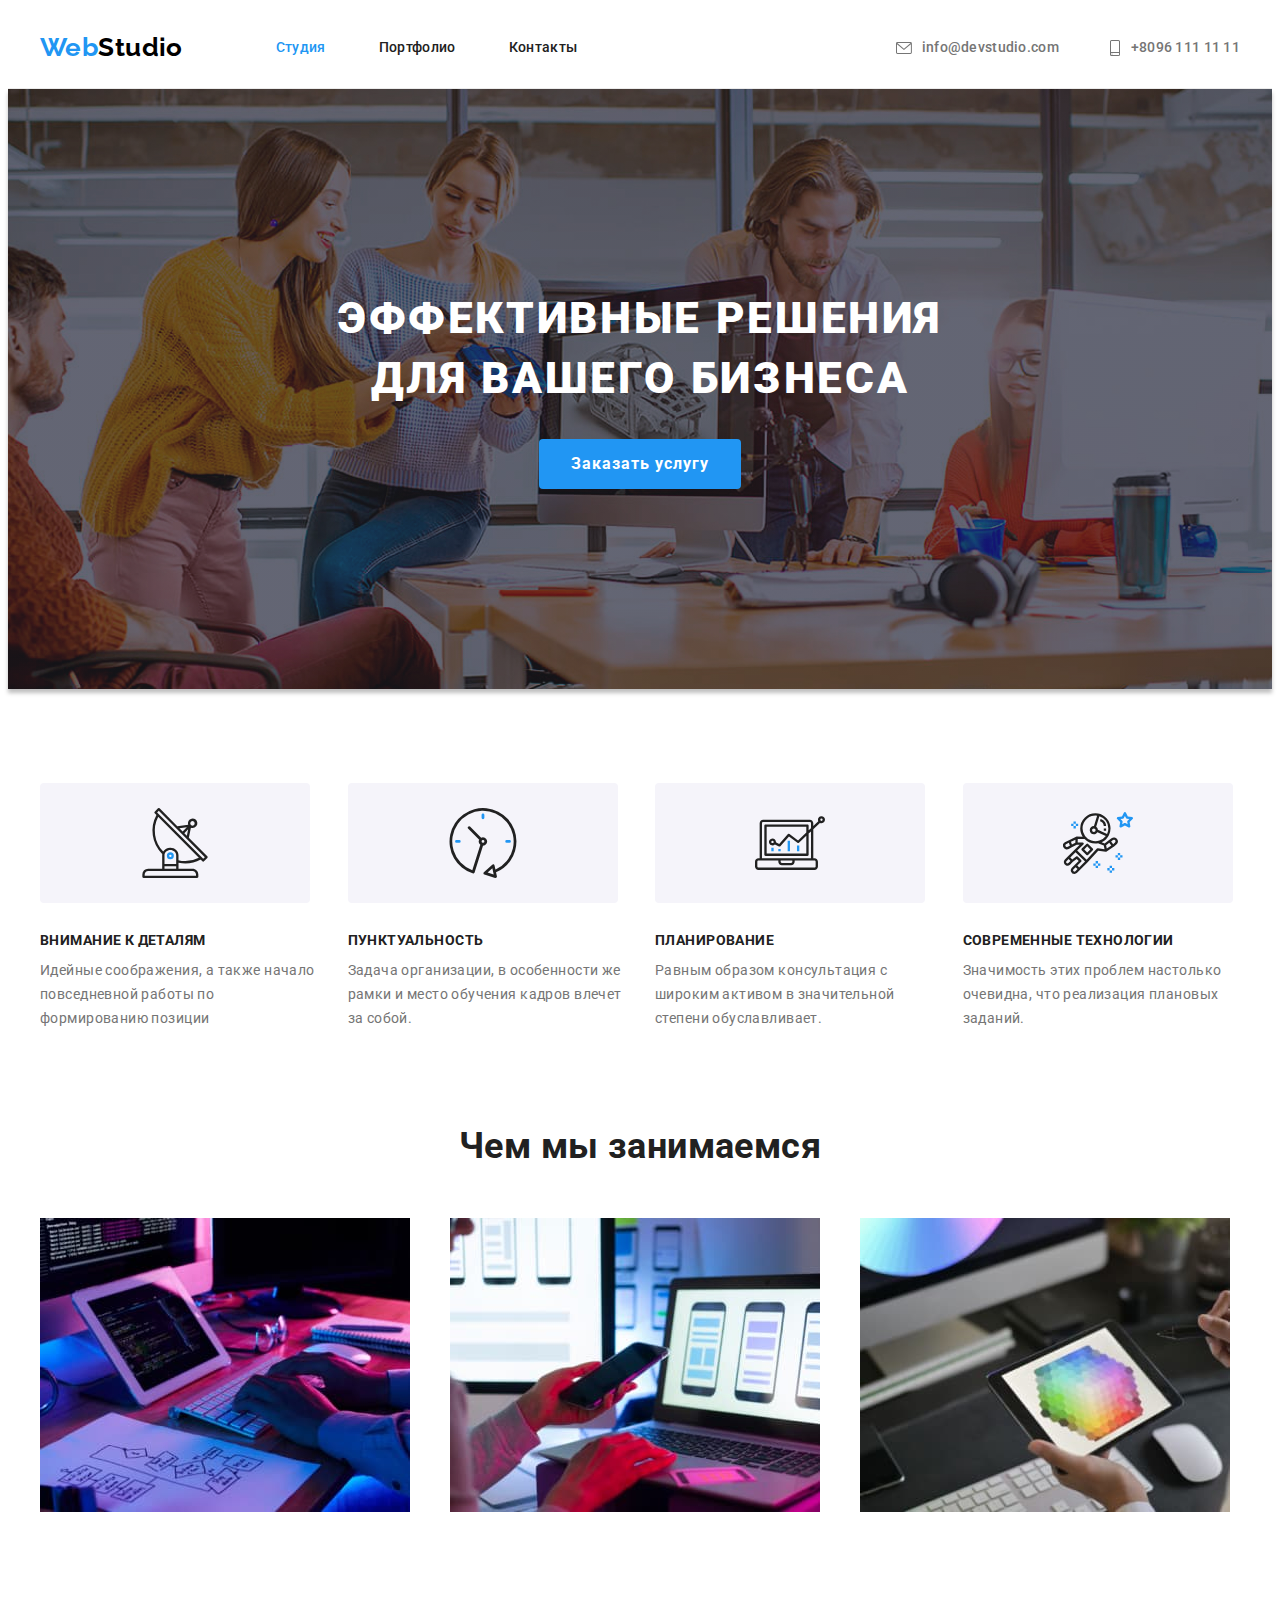
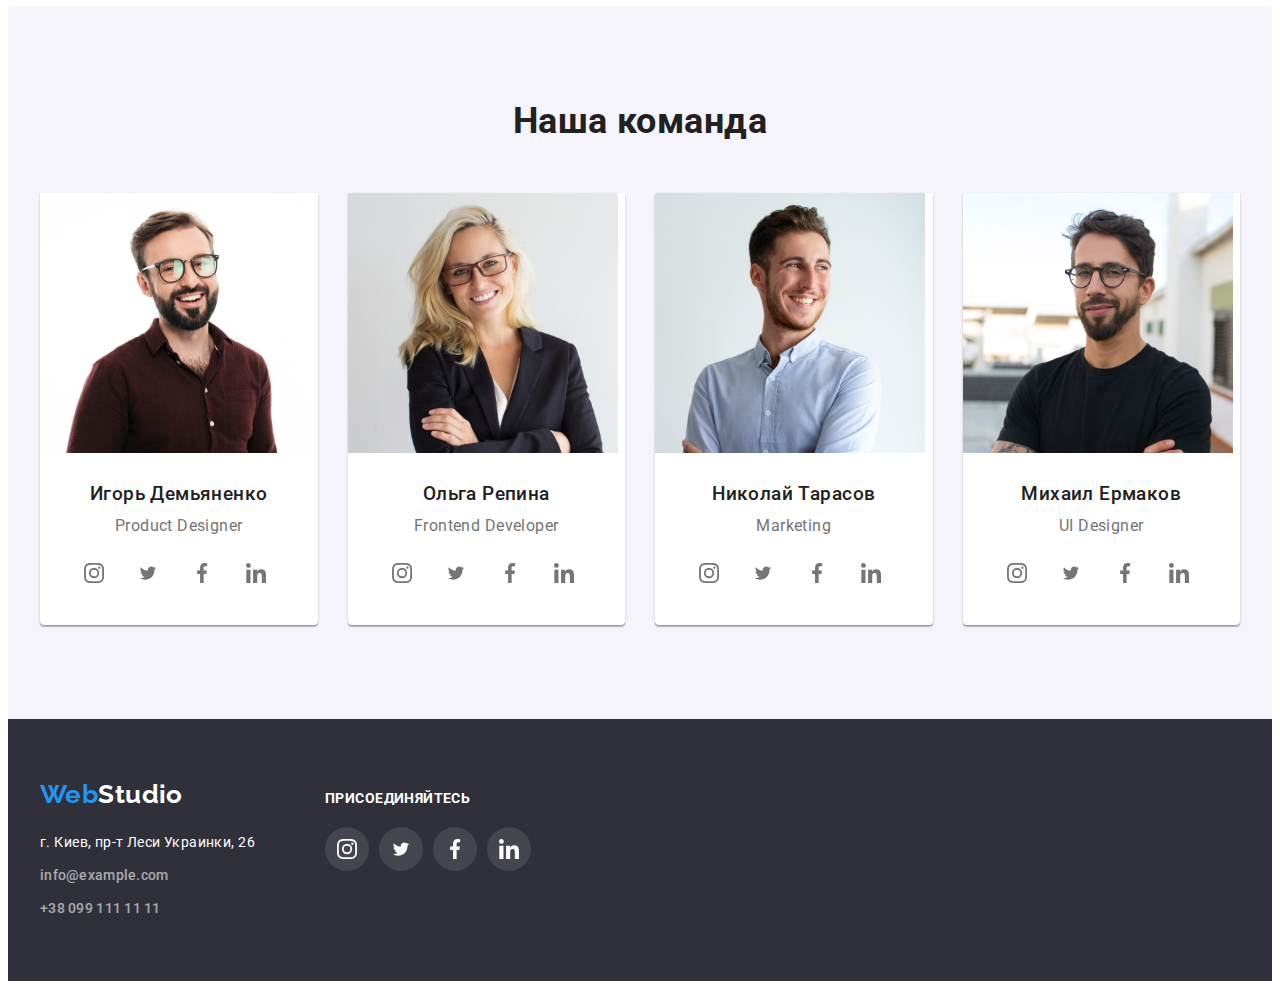
==== index.html @ 7231b672 "add decorative elements" ====
<!DOCTYPE html>
<html lang="ru">
<head>
    <meta charset="UTF-8">
    <meta name="viewport" content="width=device-width, initial-scale=1.0">
    <title>WebStudio</title>
    <link rel="preconnect" href="https://fonts.gstatic.com">
    <link href="https://fonts.googleapis.com/css2?family=Raleway:wght@700&family=Roboto:wght@400;500;700;900&display=swap"
        rel="stylesheet">
<link rel="stylesheet" href="https://cdnjs.cloudflare.com/ajax/libs/modern-normalize/1.0.0/modern-normalize.css"
    integrity="sha512-Zx6MlUMKSVJoQ+83OwhdILe8cSEsCzfqThJd7J/VA2UrK6Ctj85p+xzqfyuNXE5B1k25uUdmJ2OzItbBy9GHAQ=="
    crossorigin="anonymous" />
    <link rel="stylesheet" href="./styles/styles.css">
</head>
<body>
    <header class="header">
        <div class="main-nav container">
        <nav class="site-nav">
    
            <a href="index.html" lang="en" class="logo font-logo"><span class="web">Web</span>Studio</a>
    
            <ul class="page-list">
                <li class="list-item"> <a href="#" class="link current">Студия</a></li>
                <li class="list-item"> <a href="portfolio.html" class="link">Портфолио</a></li>
                <li class="list-item"> <a href="#" class="link">Контакты</a></li>
            </ul>
        </nav>
    
            <ul class="contact-list">
                <li class="list-item">
                    <a href="mailto:info@devstudio.com" class="link">
                        <svg class="icon-envelope" width="16" height="12">
                            <use href="./images/symbol-defs.svg#icon-envelope"></use>
                        </svg>
                        info@devstudio.com</a>
                </li>
                <li class="list-item">
                    <a href="tel:+80961111111" class="link">
                    <svg class="icon-smartphone" width="12" height="16">
                        <use href="./images/symbol-defs.svg#icon-smartphone"></use>
                    </svg>
                    +8096 111 11 11</a>
                </li>
            </ul>
            </div>
    </header>
    
    <main>
        <!--hero-->
        <section class="hero">
            <div class="container">
            <h1 class="hero-title">Эффективные решения <br> для вашего бизнеса</h1>
            <a href="#" class="hero-link">Заказать услугу</a>
        </div>
        </section>
            
        <!--features-->
        <section class="features">
            <div class="container">
            <h2 class="visually-hidden">Что мы предлогаем</h2>
            <ul class="features-list">
                <li class="features-item">
                    <div class="features-icon">
                        <svg width="70" height="70" class="icon-antenna">
                            <use href="./images/symbol-defs.svg#icon-antenna"></use>
                        </svg>
                    </div>
                    <h3 class="features-header">Внимание к деталям</h3>
                    <p class="features-text">Идейные соображения, а также начало повседневной работы по формированию позиции</p>
                </li>
                <li class="features-item">
                    <div class="features-icon">
                        <svg width="70" height="70" class="icon-clock">
                            <use href="./images/symbol-defs.svg#icon-clock"></use>
                        </svg>
                    </div>
                    <h3 class="features-header">Пунктуальность</h3>
                    <p class="features-text">Задача организации, в особенности же рамки и место обучения кадров влечет за собой.</p>
                </li>
                <li class="features-item">
                    <div class="features-icon">
                        <svg width="70" height="70" class="icon-diagram">
                            <use href="./images/symbol-defs.svg#icon-diagram"></use>
                        </svg>
                    </div>
                    <h3 class="features-header">Планирование</h3>
                    <p class="features-text">Равным образом консультация с широким активом в значительной степени обуславливает.</p>
                </li>
                <li class="features-item">
                    <div class="features-icon">
                        <svg width="70" height="70" class="icon-astronaut">
                            <use href="./images/symbol-defs.svg#icon-astronaut"></use>
                        </svg>
                    </div>
                    <h3 class="features-header">Современные технологии</h3>
                    <p class="features-text">Значимость этих проблем настолько очевидна, что реализация плановых заданий.</p>
                </li>
            </ul>
            </div>
        </section>
    
        <!--services-->
        <section class="services">
            <div class="container">
            <h2 class="services-header">Чем мы занимаемся</h2>
        
        <ul class="img-container">
           <li class="img-item">
            <img src="./images/img-1.jpg" alt="1" width="370" height="294" class="services-img">
           </li> 
            
            <li class="img-item">
            <img src="./images/img-3.jpg" alt="3" width="370" height="294" class="services-img">
            </li>

            <li class="img-item">
            <img src="./images/img-2.jpg" alt="2" width="370" height="294" class="services-img">
            </li>
        </ul>
        </div>
        </section>
    
        <!--team-->
        <section class="team">
            <div class="container">
            <h2 class="team-header">Наша команда</h2>
            <ul class="team-list">
                <li class="team-member">
                <img src="./images/team-mate-1.jpg" alt="Product Designer Igor Demjanenko" width="270" height="260" class="member-photo">
                <div class="member-info">
                <h3 class="member-name">Игорь Демьяненко</h3>
                <p class="member-position">Product Designer</p>
                
                <ul class="member-socials">
                    <li class="social-icons"> <a href="https://instagram.com/" class="icon-link">
                            <svg width="20" height="20" class="social-icon">
                                <use href="./images/symbol-defs.svg#icon-instagram"></use>
                            </svg>
                        </a></li>
                    <li class="social-icons"> <a href="https://twitter.com/" class="icon-link">
                            <svg width="20" height="16.25" class="social-icon">
                                <use href="./images/symbol-defs.svg#icon-twitter"></use>
                            </svg>
                        </a></li>
                    <li class="social-icons"> <a href="https://facebook.com" class="icon-link">
                            <svg width="20" height="20" class="social-icon">
                                <use href="./images/symbol-defs.svg#icon-facebook"></use>
                            </svg>
                        </a></li>
                    <li class="social-icons"> <a href="https://linkedin.com" class="icon-link">
                            <svg width="20" height="20" class="social-icon">
                                <use href="./images/symbol-defs.svg#icon-linkedin"></use>
                            </svg>
                        </a></li>
                </ul>
                </div>
                </li>
                <li class="team-member">
                    <img src="./images/team-mate-2.jpg" alt="Frontend Developer Olha Repina" width="270" height="260" class="member-photo">
                    <div class="member-info">
                    <h3 class="member-name">Ольга Репина</h3>
                    <p class="member-position">Frontend Developer</p>

                    <ul class="member-socials">
                        <li class="social-icons"> <a href="https://instagram.com/" class="icon-link">
                                <svg width="20" height="20" class="social-icon">
                                    <use href="./images/symbol-defs.svg#icon-instagram"></use>
                                </svg>
                            </a></li>
                        <li class="social-icons"> <a href="https://twitter.com/" class="icon-link">
                                <svg width="20" height="16.25" class="social-icon">
                                    <use href="./images/symbol-defs.svg#icon-twitter"></use>
                                </svg>
                            </a></li>
                        <li class="social-icons"> <a href="https://facebook.com" class="icon-link">
                                <svg width="20" height="20" class="social-icon">
                                    <use href="./images/symbol-defs.svg#icon-facebook"></use>
                                </svg>
                            </a></li>
                        <li class="social-icons"> <a href="https://linkedin.com" class="icon-link">
                                <svg width="20" height="20" class="social-icon">
                                    <use href="./images/symbol-defs.svg#icon-linkedin"></use>
                                </svg>
                            </a></li>
                    </ul>
                </div>
                </li>
                <li class="team-member">
                    <img src="./images/team-mate-3.jpg" alt="Marketing Nikolay Tarasov" width="270" height="260" class="member-photo">
                    <div class="member-info">
                    <h3 class="member-name">Николай Тарасов</h3>
                    <p class="member-position">Marketing</p>

                    <ul class="member-socials">
                        <li class="social-icons"> <a href="https://instagram.com/" class="icon-link">
                                <svg width="20" height="20" class="social-icon">
                                    <use href="./images/symbol-defs.svg#icon-instagram"></use>
                                </svg>
                            </a></li>
                        <li class="social-icons"> <a href="https://twitter.com/" class="icon-link">
                                <svg width="20" height="16.25" class="social-icon">
                                    <use href="./images/symbol-defs.svg#icon-twitter"></use>
                                </svg>
                            </a></li>
                        <li class="social-icons"> <a href="https://facebook.com" class="icon-link">
                                <svg width="20" height="20" class="social-icon">
                                    <use href="./images/symbol-defs.svg#icon-facebook"></use>
                                </svg>
                            </a></li>
                        <li class="social-icons"> <a href="https://linkedin.com" class="icon-link">
                                <svg width="20" height="20" class="social-icon">
                                    <use href="./images/symbol-defs.svg#icon-linkedin"></use>
                                </svg>
                            </a></li>
                    </ul>
                    </div>
                 </li>
                <li class="team-member">
                    <img src="./images/team-mate-4.jpg" alt="UI Designer Mihail Yermakov" width="270" height="260" class="member-photo">
                    <div class="member-info">
                    <h3 class="member-name">Михаил Ермаков</h3>
                    <p class="member-position">UI Designer</p>

                    <ul class="member-socials">
                        <li class="social-icons"> <a href="https://instagram.com/" class="icon-link">
                                <svg width="20" height="20" class="social-icon">
                                    <use href="./images/symbol-defs.svg#icon-instagram"></use>
                                </svg>
                            </a></li>
                        <li class="social-icons"> <a href="https://twitter.com/" class="icon-link">
                                <svg width="20" height="16.25" class="social-icon">
                                    <use href="./images/symbol-defs.svg#icon-twitter"></use>
                                </svg>
                            </a></li>
                        <li class="social-icons"> <a href="https://facebook.com" class="icon-link">
                                <svg width="20" height="20" class="social-icon">
                                    <use href="./images/symbol-defs.svg#icon-facebook"></use>
                                </svg>
                            </a></li>
                        <li class="social-icons"> <a href="https://linkedin.com" class="icon-link">
                                <svg width="20" height="20" class="social-icon">
                                    <use href="./images/symbol-defs.svg#icon-linkedin"></use>
                                </svg>
                            </a></li>
                    </ul>
                    </div>
                </li>
            </ul>
            </div>
        </section>
    </main>
    <footer class="footer">
        <div class="footer-info container">
        <div class="footer-address">
            <a href="index.html" lang="en" class="footer-logo font-logo"><span class="web">Web</span>Studio</a>
            <address class="address">
            г. Киев, пр-т Леси Украинки, 26
            <p class="address-item"><a href="mailto:info@example.com" class="link">info@example.com</a></p>
            <p class="address-item"><a href="tel:+380991111111" class="link">+38 099 111 11 11</a></p>
        </address>
        </div>

        <section class="social">
        <p class="call-to-action">Присоединяйтесь</p>
        <ul class="social-list">
            <li class="social-item"> <a href="https://instagram.com/" class="social-link">
                <svg width="20" height="20" class="social-icon">
                    <use href="./images/symbol-defs.svg#icon-instagram"></use>
                </svg>
            </a></li>
            <li class="social-item"> <a href="https://twitter.com/" class="social-link">
                <svg width="20" height="16.25" class="social-icon">
                <use href="./images/symbol-defs.svg#icon-twitter"></use>
            </svg>
            </a></li>
            <li class="social-item"> <a href="https://facebook.com" class="social-link">
            <svg width="20" height="20" class="social-icon">
                <use href="./images/symbol-defs.svg#icon-facebook"></use>
            </svg>
            </a></li>
            <li class="social-item"> <a href="https://linkedin.com" class="social-link">
            <svg width="20" height="20" class="social-icon">
                <use href="./images/symbol-defs.svg#icon-linkedin"></use>
            </svg>
            </a></li>
        </ul>
        </section>
        </div>
    </footer>
</body>
</html>
---- styles/styles.css ----
:root {
  --primary-color-text: #757575;
  --secondary-color-headings: #212121;
  --primary-color-white: #ffffff;
  --secondary-color-white: rgba(255, 255, 255, 0.6);
  --blue-color: #2196f3;
  --background-color-grey: #f5f4fa;
  --background-color-dark: #2f303a;
  --social-icons: 175, 177, 184, 1;
  --set-gap: 30px;
}

.visually-hidden {
  position: absolute;
  width: 1px;
  height: 1px;
  margin: -1px;
  border: 0;
  padding: 0;

  white-space: nowrap;
  clip-path: inset(100%);
  clip: rect(0 0 0 0);
  overflow: hidden;
}

body {
  font-family: Roboto, sans-serif;
  font-size: 14px;
  line-height: 1.71;
  letter-spacing: 0.03em;
  font-style: normal;
  color: var(--primary-color-text);
}

h1,
h2,
h3,
h4 {
  margin: 0;
  padding: 0;
  color: var(--secondary-color-headings);
}

ul {
  margin: 0px;
  padding: 0px;
  list-style: none;
}

a {
  text-decoration: none;
}

img {
  display: block;
  max-width: 100%;
  height: auto;
}

.list-item > .link.current {
  color: var(--blue-color);
}

.container {
  width: 1200px;
  padding-left: 15px;
  padding-right: 15px;
  margin: 0 auto;
}

.header {
  border-bottom: 1px solid #ececec;
}

.main-nav,
.site-nav {
  display: flex;
  justify-content: center;
  align-items: center;
}

.contact-list {
  margin-left: auto;
}

.page-list,
.contact-list {
  margin-top: 0px;
  margin-bottom: 0px;
  padding-inline-start: 0px;
}

.list-item {
  display: inline-block;
}

.page-list .list-item + .list-item,
.contact-list .list-item + .list-item {
  margin-left: 50px;
}

.font-logo {
  font-family: Raleway, sans-serif;
  font-style: normal;
  font-weight: 700;
  font-size: 26px;
  line-height: 1.2;
}

.site-nav > .logo {
  margin-right: 93px;
  color: #000000;
}

.web {
  color: var(--blue-color);
}

.contact-list {
  display: flex;
  justify-content: center;
  align-items: center;
}

.list-item > .link {
  display: inline-flex;
}

.icon-envelope,
.icon-smartphone {
  align-self: center;
  margin-right: 10px;
  fill: currentColor;
}

.link {
  display: inline-block;

  font-weight: 500;
  font-size: 14px;
  line-height: 1.12;
  letter-spacing: 0.02em;
}

.page-list .link {
  padding-top: 32px;
  padding-bottom: 32px;
  color: var(--secondary-color-headings);
}

.contact-list .link {
  padding-top: 32px;
  padding-bottom: 32px;
  color: var(--primary-color-text);
}

.link:hover,
.link:focus {
  color: var(--blue-color);
}

/*hero*/

.hero {
  display: flex;
  align-items: center;
  margin-left: auto;
  margin-right: auto;
  min-height: 600px;
  max-width: 1600px;
  background-color: var(--background-color-dark);
  text-align: center;

  background-image: linear-gradient(
      to right,
      rgba(47, 48, 58, 0.4),
      rgba(47, 48, 58, 0.4)
    ),
    url('../images/img.jpg');
  background-repeat: no-repeat;
  background-position: center;
  background-size: cover;
  box-shadow: 0px 4px 4px rgba(0, 0, 0, 0.25);
}

.hero-title {
  margin-bottom: var(--set-gap);

  color: var(--primary-color-white);
  font-weight: 900;
  font-size: 44px;
  line-height: 1.36;
  text-transform: uppercase;
  letter-spacing: 0.06em;
}

.hero-link {
  display: inline-block;
  padding: 10px 32px;
  border-radius: 4px;

  color: var(--primary-color-white);
  font-weight: 700;
  font-size: 16px;
  line-height: 1.87;
  letter-spacing: 0.06em;
  text-decoration: none;
  background-color: var(--blue-color);
}

.hero-link:hover,
.hero-link:focus {
  color: var(--secondary-color-headings);
}

/* features */
.features {
  padding-top: 94px;
}

.features-list {
  display: flex;
  flex-wrap: wrap;
  margin-left: calc(-1 * var(--set-gap));
}

.features-item {
  flex-basis: calc(100% / 4 - var(--set-gap));
  margin-left: var(--set-gap);
}

.features-icon {
  display: flex;
  justify-content: center;
  align-items: center;
  width: 270px;
  height: 120px;
  border-radius: 4px;
  background-color: var(--background-color-grey);
  margin-bottom: var(--set-gap);
}

.features-header {
  font-weight: 700;
  font-size: 14px;
  line-height: 1.14;
  text-transform: uppercase;
}

.features-text {
  margin-top: 10px;
  margin-bottom: 0;
}

/* services + team*/

.services {
  padding-top: 94px;
  padding-bottom: 94px;
}

.services-header,
.team-header {
  margin-bottom: 50px;

  font-weight: 700;
  font-size: 36px;
  line-height: 1.2;
  text-align: center;
}

.img-container {
  display: flex;
  margin-left: calc(-1 * var(--set-gap));
}

.img-item {
  display: block;
  flex-basis: calc(100% / 3 - var(--set-gap));
  margin-left: var(--set-gap);
}

.team {
  padding-top: 94px;
  padding-bottom: 94px;

  background-color: var(--background-color-grey);
}

.team-member {
  flex-basis: calc(100% / 4 - var(--set-gap));
  margin-left: var(--set-gap);
  font-size: 16px;
  line-height: 1.2;
  text-align: center;

  background-color: var(--primary-color-white);
  box-shadow: 0px 1px 3px rgba(0, 0, 0, 0.12), 0px 1px 1px rgba(0, 0, 0, 0.14),
    0px 2px 1px rgba(0, 0, 0, 0.2);
  border-radius: 0px 0px 4px 4px;
}

.member-photo {
  display: block;
}

.member-name {
  font-weight: 500;
}

.team-list {
  display: flex;
  flex-wrap: wrap;
  margin-left: calc(-1 * var(--set-gap));
}

.member-info {
  padding: var(--set-gap) 10px;
}

.member-position {
  margin-top: 10px;
  margin-bottom: 0;
}

.member-socials {
  display: flex;
  margin-top: 16px;
  margin-left: 22px;
  margin-right: 22px;
}

.social-icons:not(:first-child) {
  margin-left: 10px;
}

.icon-link {
  display: flex;
  justify-content: center;
  align-items: center;
  width: 44px;
  height: 44px;
  border-radius: 50%;
  color: var(--social-icons);
}

.icon-link:hover,
.icon-link:focus {
  color: var(--primary-color-white);
  background-color: var(--blue-color);
}

/* PORTFOLIO PAGE */

.portfolio {
  padding-top: 94px;
  padding-bottom: 94px;
}

.filter {
  display: flex;
  justify-content: center;
}

.filter .filter-button {
  color: var(--secondary-color-headings);
  background-color: var(--background-color-grey);
  border: none;
}

.filter .filter-button:hover,
.filter .filter-button:focus {
  color: var(--primary-color-white);
  background-color: var(--blue-color);
  box-shadow: 0px 3px 1px rgba(0, 0, 0, 0.1), 0px 1px 2px rgba(0, 0, 0, 0.08),
    0px 2px 2px rgba(0, 0, 0, 0.12);
}

.filter-item:not(:first-child) {
  margin-left: 8px;
}

.filter-button {
  font-weight: 500;
  font-size: 16px;
  line-height: 1.62;
  text-align: center;

  padding: 6px 22px;
  border-radius: 4px;
}

.project-list {
  display: flex;
  flex-wrap: wrap;

  margin-left: calc(-1 * var(--set-gap));
  margin-bottom: calc(-1 * var(--set-gap));
  margin-top: 50px;
}

.project-item {
  flex-basis: calc(100% / 3 - var(--set-gap));
  margin-left: var(--set-gap);
  margin-bottom: var(--set-gap);
  background-color: #ffffff;
}

.card-text {
  padding: 20px 24px;
  border: 1px solid #eeeeee;
}

.project-item:hover,
.project-item:focus {
  box-shadow: 0px 1px 1px rgba(0, 0, 0, 0.12), 0px 4px 4px rgba(0, 0, 0, 0.06),
    1px 4px 6px rgba(0, 0, 0, 0.16);
}

.project-heading {
  font-weight: 700;
  font-size: 18px;
  line-height: 2;
  letter-spacing: 0.06em;
  margin-bottom: 4px;
}

.project-text {
  font-size: 16px;
  line-height: 1.87;
  margin: 0;
  color: var(--primary-color-text);
}

/*  FOOTER */
.footer {
  background-color: var(--background-color-dark);
}

.footer-info {
  display: flex;
  align-items: baseline;
  padding-top: 60px;
  padding-bottom: 60px;
}

.footer-logo {
  color: var(--primary-color-white);
}

.address {
  margin-top: 20px;
  font-style: normal;
  font-weight: 400;
  font-size: 14px;
  line-height: 1.71;
  color: var(--primary-color-white);
}

.address-item {
  margin-top: 9px;
  margin-bottom: 0px;
}

.address .link {
  color: var(--secondary-color-white);
}

.address .link:hover,
.address .link:focus {
  color: var(--blue-color);
}

.call-to-action {
  margin: 0;
  margin-bottom: 20px;
  line-height: 1.14;
  font-weight: 700;
  text-transform: uppercase;
  color: var(--primary-color-white);
}

.social-link {
  display: flex;
  justify-content: center;
  align-items: center;
  width: 44px;
  height: 44px;
  background-color: rgba(255, 255, 255, 0.1);
  border-radius: 50%;
  color: var(--primary-color-white);
}

.social-item:not(:first-child) {
  margin-left: 10px;
}

.social-list {
  display: flex;
}

.social {
  margin-left: 70px;
}

.social-icon {
  fill: currentColor;
}

.social-link:hover,
.social-link:focus {
  background-color: var(--blue-color);
}
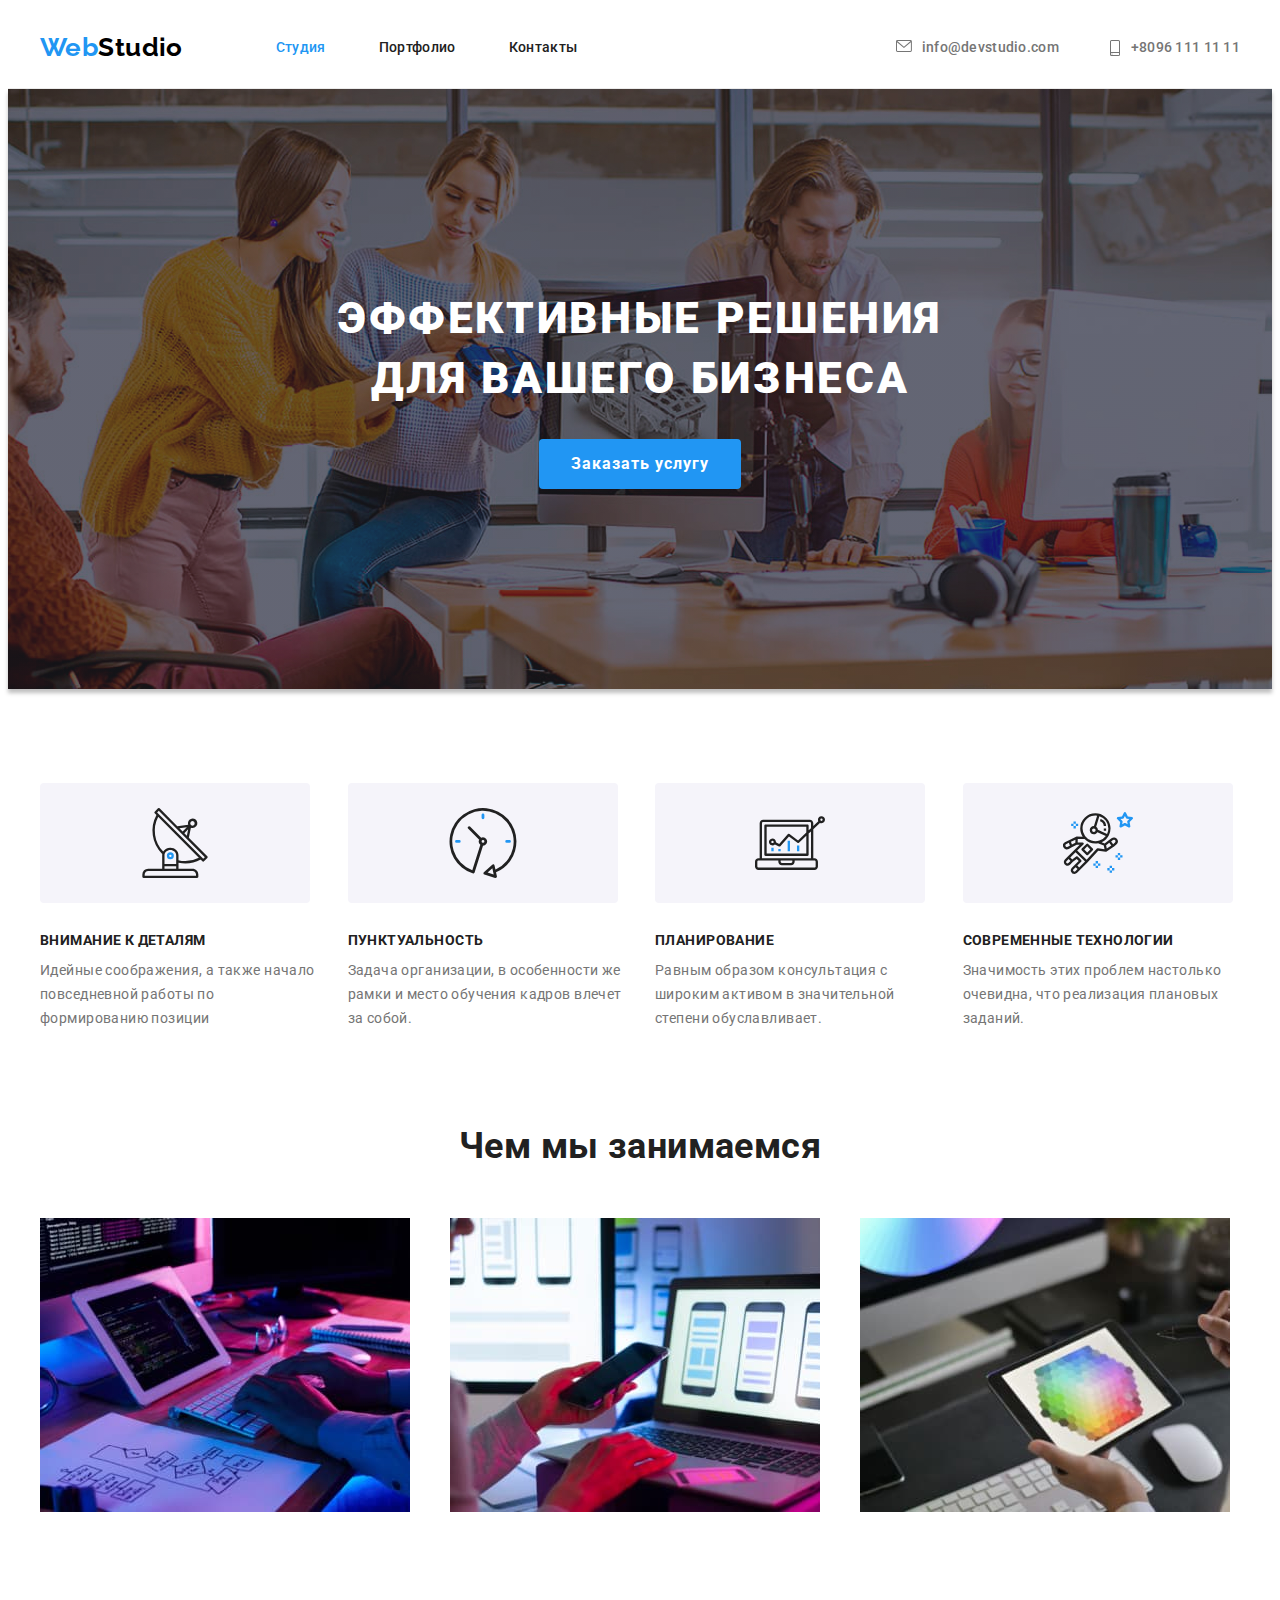
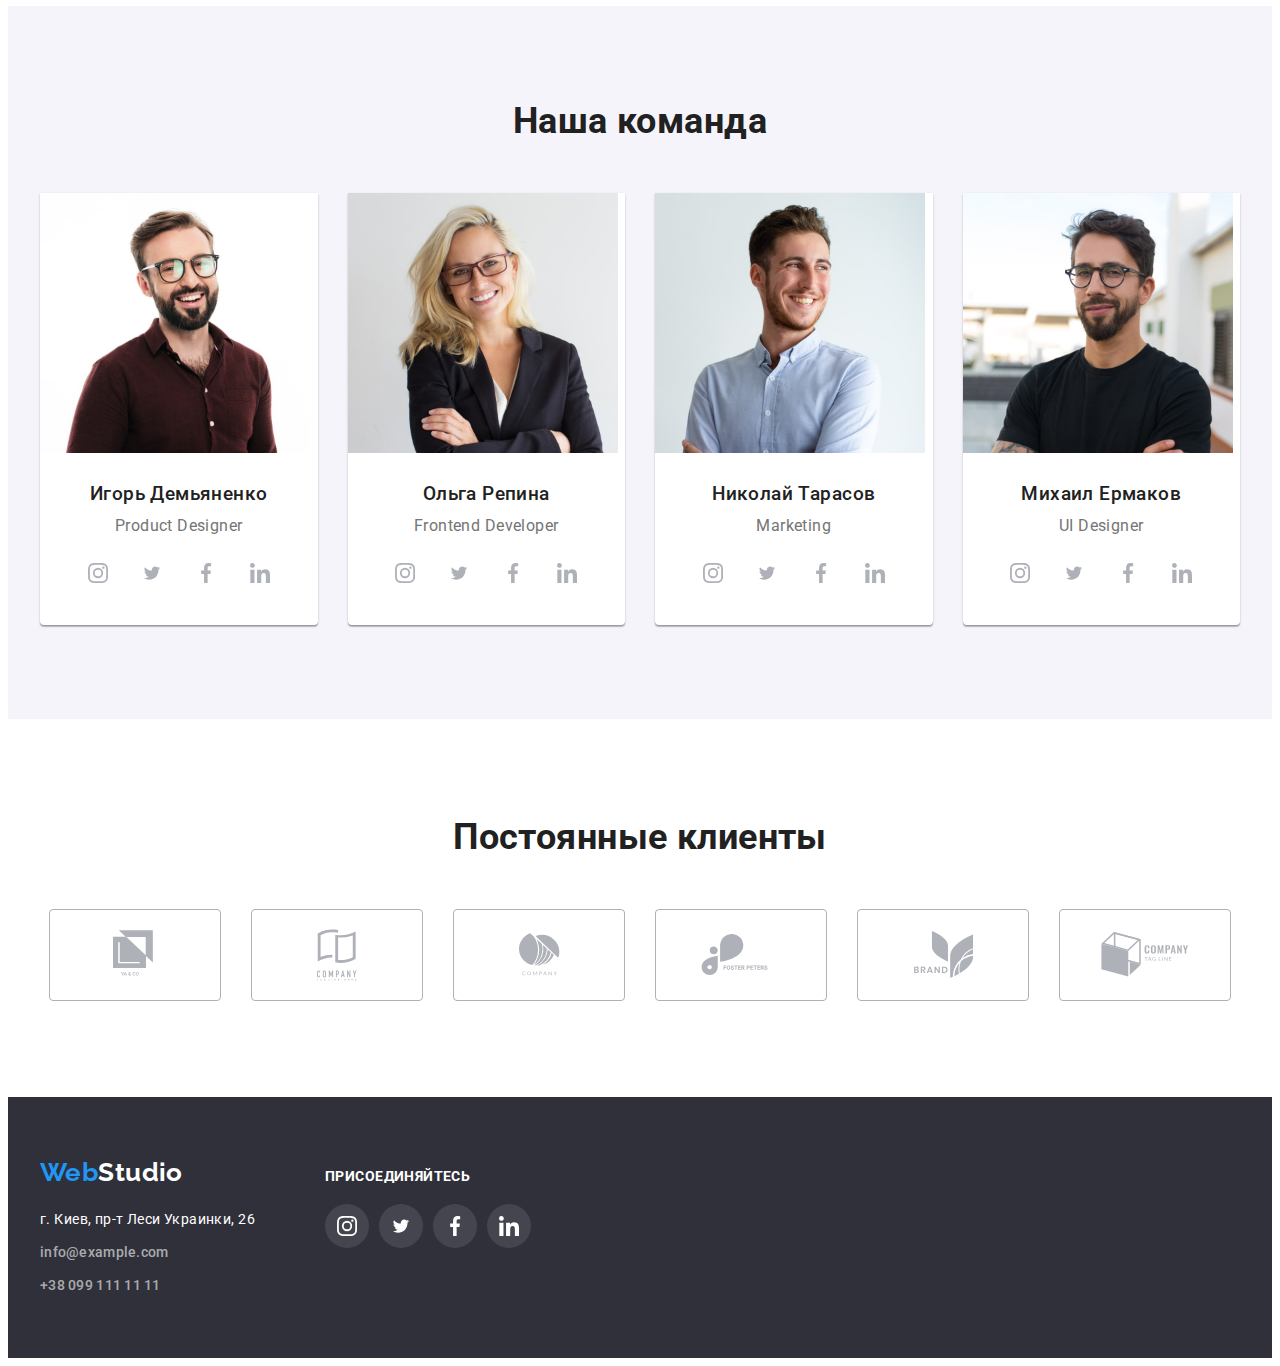
==== commit 7dbf42f0: "fix mistakes" ====
--- a/index.html
+++ b/index.html
@@ -248,17 +248,68 @@
             </ul>
             </div>
         </section>
+
+        <!-- clients -->
+
+        <section class="clients">
+            <div class="container">
+            <h2 class="client-heading">Постоянные клиенты</h2>
+            <ul class="client-list">
+                <li class="client-item">
+                    <a href="#" class="client-link">
+                    <svg width="44" height="49" class="client-svg">
+                    <use href="./images/symbol-defs.svg#icon-logo-1"></use>
+                    </svg></a>
+                </li>
+
+                <li class="client-item">
+                    <a href="#" class="client-link">
+                    <svg width="40" height="52" class="client-svg">
+                    <use href="./images/symbol-defs.svg#icon-logo-2"></use>
+                    </svg></a>
+                </li>
+
+                <li class="client-item">
+                    <a href="#" class="client-link">
+                    <svg width="41" height="43" class="client-svg">
+                    <use href="./images/symbol-defs.svg#icon-logo-3"></use>
+                    </svg></a>
+                </li>
+
+                <li class="client-item">
+                    <a href="#" class="client-link">
+                    <svg width="80" height="42" class="client-svg">
+                    <use href="./images/symbol-defs.svg#icon-logo-4"></use>
+                    </svg></a>
+                </li>
+
+                <li class="client-item">
+                    <a href="#" class="client-link">
+                    <svg width="59" height="47" class="client-svg">
+                    <use href="./images/symbol-defs.svg#icon-logo-5"></use>
+                    </svg></a>
+                </li>
+
+                <li class="client-item">
+                    <a href="#" class="client-link">
+                    <svg width="88" height="45" class="client-svg">
+                    <use href="./images/symbol-defs.svg#icon-logo-6"></use>
+                    </svg></a>
+                </li>
+            </ul>
+            </div>
+        </section>
     </main>
     <footer class="footer">
         <div class="footer-info container">
-        <div class="footer-address">
+        <section class="footer-address">
             <a href="index.html" lang="en" class="footer-logo font-logo"><span class="web">Web</span>Studio</a>
             <address class="address">
             г. Киев, пр-т Леси Украинки, 26
             <p class="address-item"><a href="mailto:info@example.com" class="link">info@example.com</a></p>
             <p class="address-item"><a href="tel:+380991111111" class="link">+38 099 111 11 11</a></p>
         </address>
-        </div>
+    </section>
 
         <section class="social">
         <p class="call-to-action">Присоединяйтесь</p>
@@ -285,7 +336,7 @@
             </a></li>
         </ul>
         </section>
-        </div>
+    </div>
     </footer>
 </body>
 </html>--- a/styles/styles.css
+++ b/styles/styles.css
@@ -6,7 +6,7 @@
   --blue-color: #2196f3;
   --background-color-grey: #f5f4fa;
   --background-color-dark: #2f303a;
-  --social-icons: 175, 177, 184, 1;
+  --social-icons: #afb1b8;
   --set-gap: 30px;
 }
 
@@ -129,7 +129,6 @@
 
 .icon-envelope,
 .icon-smartphone {
-  align-self: center;
   margin-right: 10px;
   fill: currentColor;
 }
@@ -326,9 +325,9 @@
 
 .member-socials {
   display: flex;
+  justify-content: center;
+  align-items: center;
   margin-top: 16px;
-  margin-left: 22px;
-  margin-right: 22px;
 }
 
 .social-icons:not(:first-child) {
@@ -349,6 +348,53 @@
 .icon-link:focus {
   color: var(--primary-color-white);
   background-color: var(--blue-color);
+}
+
+/* CLIENTS */
+
+.clients {
+  padding-top: 98px;
+  padding-bottom: 96px;
+}
+
+.client-heading {
+  margin-bottom: 50px;
+  font-size: 36px;
+  line-height: 1.16;
+  text-align: center;
+}
+
+.client-list {
+  display: flex;
+  justify-content: center;
+  align-items: center;
+}
+
+.client-item:not(:first-child) {
+  margin-left: var(--set-gap);
+}
+
+.client-item .client-link {
+  display: flex;
+  justify-content: center;
+  align-items: center;
+
+  width: 170px;
+  height: 90px;
+  border: 1px solid #afb1b8;
+  border-radius: 4px;
+
+  color: var(--social-icons);
+}
+
+.client-link:hover,
+.client-link:focus {
+  color: var(--blue-color);
+  border: 1px solid var(--blue-color);
+}
+
+.client-svg {
+  fill: currentColor;
 }
 
 /* PORTFOLIO PAGE */
